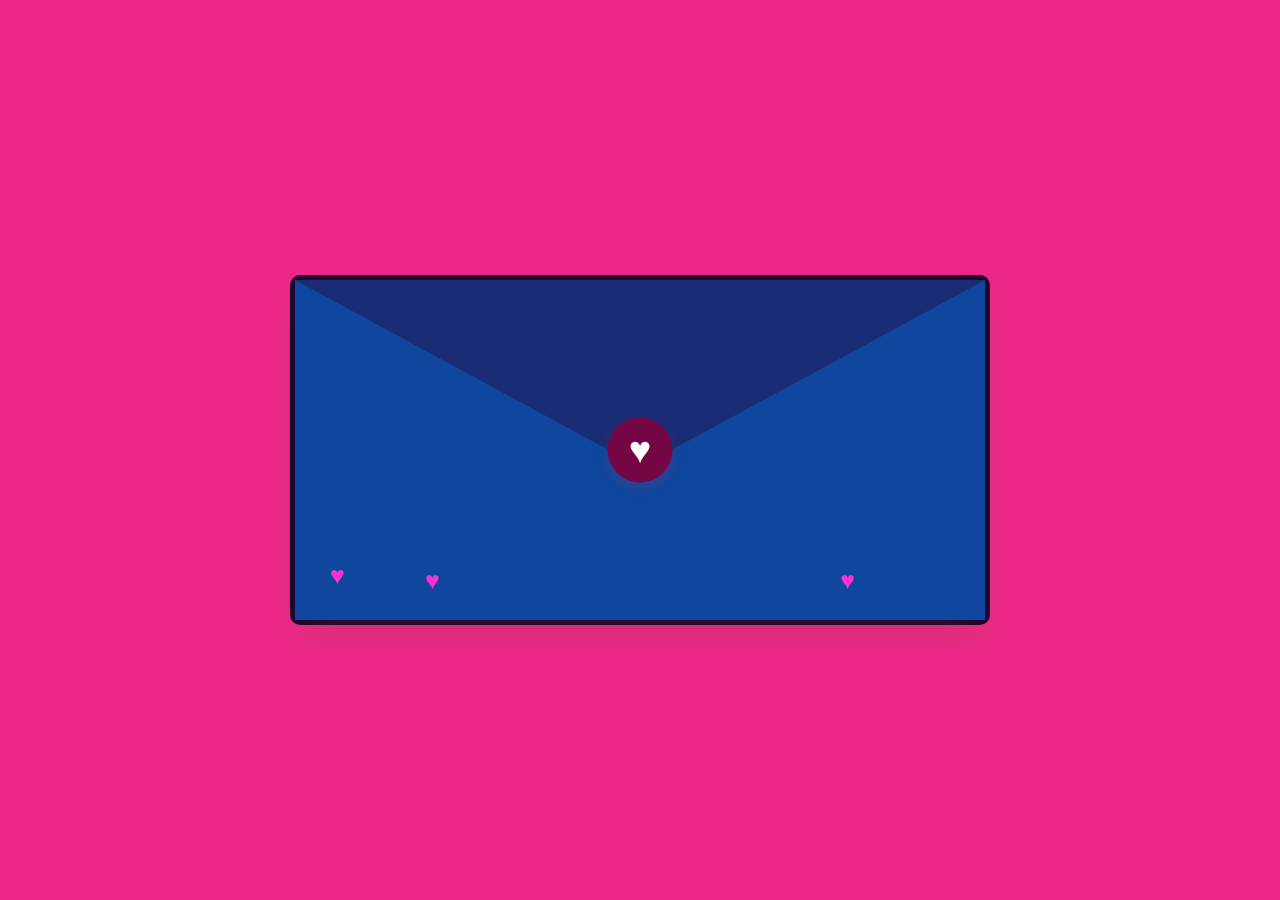
==== index.html @ e89a3a21 "Add files via upload" ====
<!DOCTYPE html>
<html lang="en">
<head>
    <meta charset="UTF-8">
    <meta name="viewport" content="width=device-width, initial-scale=1.0">

    <title>Hello Kitty Envelope 💌</title>

    <!-- Connect CSS -->
    <link rel="stylesheet" href="style.css">
</head>

<body>

    <div class="wrapper">

        <div class="envelope">

            <!-- Hidden checkbox for opening animation -->
            <input type="checkbox" id="open">

            <!-- Letter inside the envelope -->
            <div class="letter">
                <div class="music-player">

    <div class="vinyl">
        <div class="vinyl-center"><img src="vinyl.png" alt="Vinyl Record"></div>
    </div>

    <p class="music-title">A Song For You 🎵</p>

    <audio controls>
        <source src="music.mp3" type="audio/mpeg">
        Your browser does not support audio.
    </audio>

</div>
       <div class="letter-content">

                 <h2>IMPORTANT REMINDER</h2>
                <p><i>Before you read this letter,
              <br> please make sure to turn on <br>
              the music player to make it extra romantic 😜.</i></p>

                </div>
            
           

                <h1>HAPPPY THIRD MONTHSARYYYY BABYYY</h1>

                <p>
                    Hi! I made this little letter especially for you.
                </p>

                <p>
                    I know this is just a simple digital letter,
                    but I wanted to make something cute and meaningful.
                </p>

                <p>
                    Thank you for all the memories, conversations,
                    laughs, and little moments that made my days better.
                </p>

                <p>
                    I hope whenever you see this, it reminds you
                    that someone appreciates you a lot.
                </p>

                <p>
                    Take care always and keep smiling. 🌷
                </p>

                <p>
                    With lots of love,<br>
                    <b>Someone who cares 💕</b>
                </p>

                <p>
                    Hi! I made this little letter especially for you.
                </p>

                <p>
                    I know this is just a simple digital letter,
                    but I wanted to make something cute and meaningful.
                </p>

                <p>
                    Thank you for all the memories, conversations,
                    laughs, and little moments that made my days better.
                </p>

                <p>
                    I hope whenever you see this, it reminds you
                    that someone appreciates you a lot.
                </p>


            </div>

            <!-- Top triangular flap -->
            <div class="flap"></div>
            <div class="bottom-flap"></div>

            <!-- Heart button -->
            <label for="open" class="heart">♥</label>

            <!-- Small decorations -->
             <div class="kitty"><="Hello Kitty" </div>
            <div class="small-heart h1">♥</div>
            <div class="small-heart h2">♥</div>
            <div class="small-heart h3">♥</div>

        </div>

    </div>

</body>
</html>
---- style.css ----
* {
    margin: 0;
    padding: 0;
    box-sizing: border-box;
}

body {
    min-height: 100vh;

    display: flex;
    justify-content: center;
    align-items: center;

    background: #ed2788;

    font-family: Arial, sans-serif;

    overflow: hidden;
}


/* =================================
   ENVELOPE CONTAINER
================================= */

.wrapper {
    position: relative;

    width: min(90vw, 700px);
    height: min(70vh, 500px);

    display: flex;
    justify-content: center;
    align-items: center;
}


.envelope {
    position: relative;

    width: 100%;
    height: 70%;

    background: #0f479f;

    border: 5px solid #20062d;

    border-radius: 10px;

    box-shadow:
        0 15px 30px rgba(180, 70, 100, 0.25);
}


/* =================================
   LEFT AND RIGHT ENVELOPE SIDES
================================= */

.envelope::before,
.envelope::after {
    content: "";

    position: absolute;

    top: 0;

    width: 50%;
    height: 100%;

    background: #0f479f;

    z-index: 4;
}


/* LEFT SIDE */

.envelope::before {
    left: 0;

    clip-path: polygon(
        0 0,
        100% 50%,
        0 100%
    );
}


/* RIGHT SIDE */

.envelope::after {
    right: 0;

    clip-path: polygon(
        100% 0,
        0 50%,
        100% 100%
    );
}


/* =================================
   LETTER
================================= */

.letter {
    position: absolute;

    width: 95%;
    height: 90%;

    left: 2.5%;
    top: 10%;

    background: #fffdfd;

    border: 3px solid #20062d;

    border-radius: 8px;

    padding: 35px 30px;

    text-align: center;

    overflow-y: auto;

    z-index: 2;

    box-shadow:
        0 8px 20px rgba(150, 50, 80, 0.15);

    transition:
        transform 1s ease,
        z-index 0s 0.5s;
}
 

.letter h1 {
    color: #e84f79;

    margin-bottom: 15px;

    font-size: clamp(22px, 4vw, 34px);
}


.letter p {
    color: #555;

    line-height: 1.7;

    font-size: clamp(14px, 2vw, 17px);

    margin-bottom: 12px;
}


/* =================================
   TOP TRIANGLE FLAP
================================= */

.flap {
    position: absolute;

    width: 100%;
    height: 100%;

    left: 0;
    top: 0;

    background: #1a2c75;

    clip-path: polygon(
        0 0,
        50% 55%,
        100% 0
    );

    transform-origin: top center;

    transition:
        transform 1s ease;

    z-index: 6;
}
.bottom-flap {
    position: absolute;

    left: 0;
    bottom: 0;

    width: 100%;
    height: 100%;

    background: #0f479f;

    clip-path: polygon(
        0 100%,
        100% 100%,
        50% 45%
    );

    z-index: 7;

    pointer-events: none;
}



/* =================================
   HIDDEN CHECKBOX
================================= */

#open {
    display: none;
}


/* =================================
   HEART BUTTON
================================= */

.heart {
    position: absolute;

    left: 50%;
    top: 50%;

    transform: translate(-50%, -50%);

    width: 65px;
    height: 65px;

    background: #740645;

    color: white;

    display: flex;
    justify-content: center;
    align-items: center;

    font-size: 38px;

    z-index: 10;

    cursor: pointer;

    border-radius: 50%;

    box-shadow:
        0 5px 12px rgba(150, 50, 80, 0.25);

    transition: 0.3s ease;
}


.heart:hover {
    transform:
        translate(-50%, -50%)
        scale(1.12);
}


/* =================================
   OPEN ANIMATION
================================= */

#open:checked ~ .flap {
    transform: rotateX(180deg);

    z-index: 1;
}


#open:checked ~ .letter {
    transform: translateY(-55%);

    z-index: 8;
}


#open:checked ~ .heart {
    top: 50%;
}


/* =================================
   SMALL HEARTS
================================= */
.kitt {
    position: absolute;

    right: 0;
    bottom: 0;

    width: 150px;
    height: 150px;

    z-index: 5;
}

.small-heart {
    position: absolute;

    color: #fd32ce;

    font-size: 25px;

    z-index: 8;
}


.h1 {
    left: 35px;
    bottom: 30px;
}


.h2 {
    right: 130px;
    bottom: 25px;
}


.h3 {
    left: 130px;
    bottom: 25px;
}


/* =================================
   MOBILE
================================= */

@media (max-width: 600px) {

    .wrapper {
        width: 94vw;
        height: 55vh;
    }


    .envelope {
        height: 65%;
    }


    .letter {
        width: 82%;

        left: 9%;

        padding:
            25px 18px;
    }


    .kitty {
        transform: scale(0.7);

        transform-origin:
            bottom right;

        right: 5px;
    }


    .heart {
        width: 55px;
        height: 55px;

        font-size: 32px;
    }

}
.music-player {
    display: flex;
    flex-direction: column;
    align-items: center;
     border: 3px solid #20062d;
     border-radius: 12px;

     padding: 18px 15px;
    margin: 15px auto 25px;

    background: #ed2788;

    width: 258px;

    box-shadow:
        0 4px 10px rgba(150, 50, 80, 0.15);

}
.lettter-content {
    display: flex;
    align-items: center;
    justify-content: center;
    gap: 10px;
    width: 100%;
    text-align: right;
    width: 100%;
}


/* VINYL RECORD */

.vinyl {
    width: 90px;
    height: 90px;

    background:
        repeating-radial-gradient(
            circle,
            #222 0px,
            #222 2px,
            #111 3px,
            #111 5px
        );

    border-radius: 50%;

    display: flex;
    justify-content: center;
    align-items: center;

    box-shadow:
        0 5px 12px rgba(0, 0, 0, 0.25);
}


/* CENTER OF RECORD */

.vinyl-center {
    width: 32px;
    height: 32px;

    background: #e94d78;

    border-radius: 50%;

    display: flex;
    justify-content: center;
    align-items: center;

    color: white;
    font-size: 17px;

    border: 4px solid #fff;
}


/* SONG TITLE */

.music-title {
    margin: 10px 0 8px !important;

    color: #e94d78 !important;

    font-size: 14px !important;

    font-weight: bold;
}

.music-player audio {
    width: 230px;
    height: 35px;
}


/* MOBILE */

@media (max-width: 600px) {

    .vinyl {
        width: 80px;
        height: 80px;
    }

    .vinyl-center {
        width: 27px;
        height: 27px;
        font-size: 14px;
    }

    .music-player audio {
        width: 200px;
    }
}
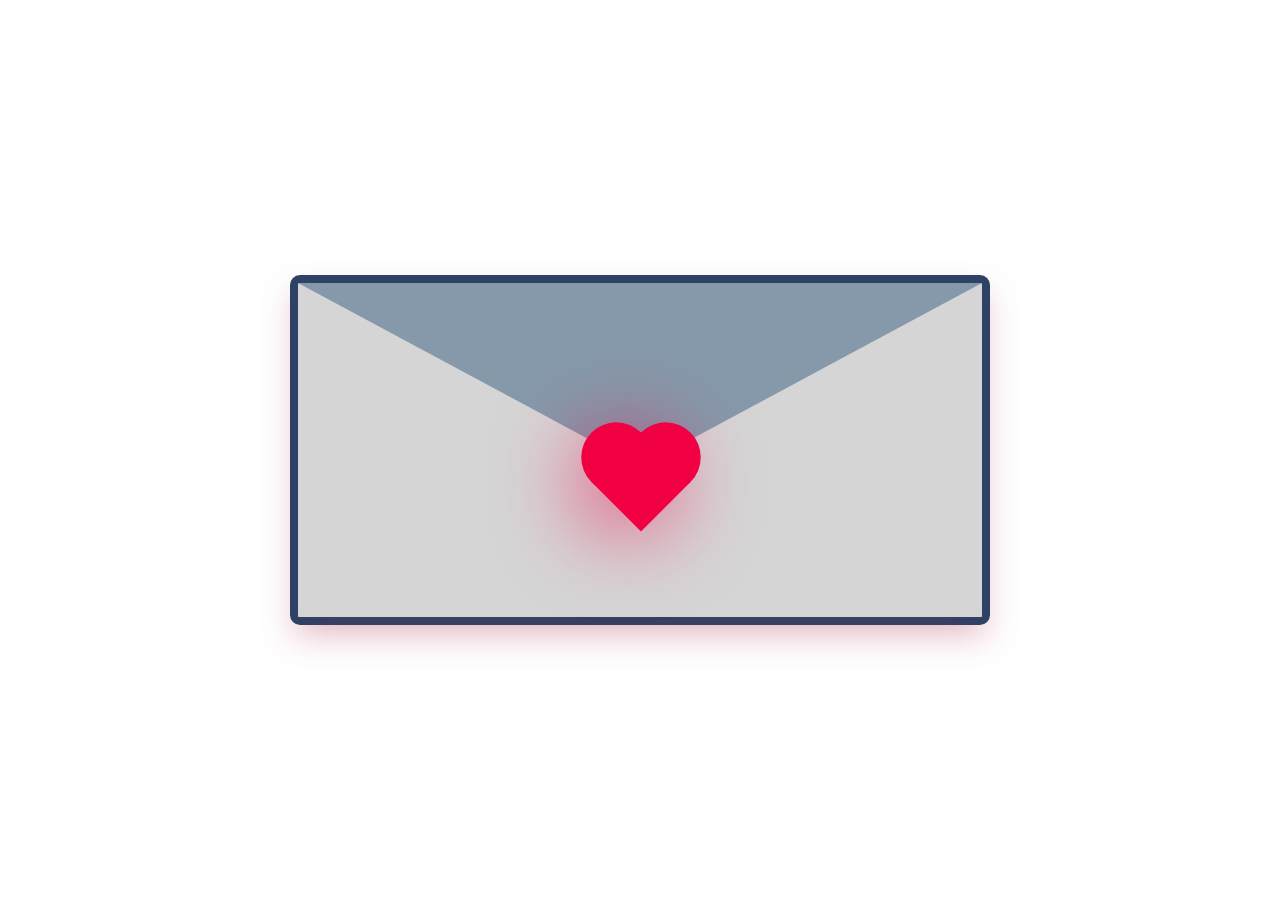
==== commit 8f6ba5f5: "Add files via upload" ====
--- a/index.html
+++ b/index.html
@@ -4,7 +4,7 @@
     <meta charset="UTF-8">
     <meta name="viewport" content="width=device-width, initial-scale=1.0">
 
-    <title>Hello Kitty Envelope 💌</title>
+    <title>secret 💌</title>
 
     <!-- Connect CSS -->
     <link rel="stylesheet" href="style.css">
@@ -24,77 +24,55 @@
                 <div class="music-player">
 
     <div class="vinyl">
-        <div class="vinyl-center"><img src="vinyl.png" alt="Vinyl Record"></div>
+        <div class="vinyl-center">
+        </div>
     </div>
 
-    <p class="music-title">A Song For You 🎵</p>
+    <p class="music-title">I Dedicate this Song to you.</p>
 
     <audio controls>
-        <source src="music.mp3" type="audio/mpeg">
+        <source src="Sure Thing.mp3" type="audio/mpeg">
         Your browser does not support audio.
     </audio>
 
 </div>
-       <div class="letter-content">
+       <div class="reminder">
 
                  <h2>IMPORTANT REMINDER</h2>
                 <p><i>Before you read this letter,
-              <br> please make sure to turn on <br>
-              the music player to make it extra romantic 😜.</i></p>
+              <br>   please make sure to turn on <br>
+                    the music player to make it <br>
+                    extra romantic.</i></p>
 
                 </div>
             
            
+            <div class="message">
+               <h1>HAPPPY THIRD MONTHSARYYYY BABYYY</h1>
 
-                <h1>HAPPPY THIRD MONTHSARYYYY BABYYY</h1>
+<p>
+    Happy 3rd monthsary to us my loveee, another month with and I can't forget how we first met and talk to each other we made this far now, yet we still loves each other even sometimes we argue over small things, we have misunderstandings, and sometimes we have difficulties reaching each other.
+</p>
 
-                <p>
-                    Hi! I made this little letter especially for you.
-                </p>
+<p>
+    I love you so much my lovee and I promise to you that even when distance separate us you are still my love, my girlfriend, my little tomboy. You can count on me in everything, you can trust me, I'll do my best to be better boyfriend to you.
+</p>
 
-                <p>
-                    I know this is just a simple digital letter,
-                    but I wanted to make something cute and meaningful.
-                </p>
+<p>
+    There is no reason to not love you because you show me how to be loved and cared and it feels so genuine and that's the most unforgettable experience in my life, being love by someone, and it's you my babyyy.
+</p>
 
-                <p>
-                    Thank you for all the memories, conversations,
-                    laughs, and little moments that made my days better.
-                </p>
+<p>
+    I waited for years to find a girl to treat me right, and you did it before we even start dating. Ilooooooovvvveeeyouuuu so muchh bebii I hope our relationship get stronger forever i love youu so muchhh and I miss youuu.
+</p>
 
-                <p>
-                    I hope whenever you see this, it reminds you
-                    that someone appreciates you a lot.
-                </p>
+<p>
+    Happy 3rd monthsary babyyy
+</p>
 
-                <p>
-                    Take care always and keep smiling. 🌷
-                </p>
+               
 
-                <p>
-                    With lots of love,<br>
-                    <b>Someone who cares 💕</b>
-                </p>
-
-                <p>
-                    Hi! I made this little letter especially for you.
-                </p>
-
-                <p>
-                    I know this is just a simple digital letter,
-                    but I wanted to make something cute and meaningful.
-                </p>
-
-                <p>
-                    Thank you for all the memories, conversations,
-                    laughs, and little moments that made my days better.
-                </p>
-
-                <p>
-                    I hope whenever you see this, it reminds you
-                    that someone appreciates you a lot.
-                </p>
-
+            </div>
 
             </div>
 
@@ -103,14 +81,10 @@
             <div class="bottom-flap"></div>
 
             <!-- Heart button -->
-            <label for="open" class="heart">♥</label>
+            <label for="open" class="heart"></label>
 
             <!-- Small decorations -->
-             <div class="kitty"><="Hello Kitty" </div>
-            <div class="small-heart h1">♥</div>
-            <div class="small-heart h2">♥</div>
-            <div class="small-heart h3">♥</div>
-
+            
         </div>
 
     </div>
--- a/style.css
+++ b/style.css
@@ -11,7 +11,7 @@
     justify-content: center;
     align-items: center;
 
-    background: #ed2788;
+    background: solid white;
 
     font-family: Arial, sans-serif;
 
@@ -36,14 +36,15 @@
 
 
 .envelope {
+   
     position: relative;
 
     width: 100%;
     height: 70%;
 
-    background: #0f479f;
-
-    border: 5px solid #20062d;
+    background: #8FA3BC;
+
+    border: 8px solid #2E4265;
 
     border-radius: 10px;
 
@@ -67,7 +68,7 @@
     width: 50%;
     height: 100%;
 
-    background: #0f479f;
+    background: #D5D5D6;
 
     z-index: 4;
 }
@@ -104,6 +105,12 @@
 ================================= */
 
 .letter {
+display: grid;
+grid-template-columns: repeat(2, 1fr);
+grid-template-rows: repeat(2, 1fr);
+grid-column-gap: 0px;
+grid-row-gap: 0px;
+
     position: absolute;
 
     width: 95%;
@@ -136,25 +143,63 @@
  
 
 .letter h1 {
-    color: #e84f79;
+    color: #2E4265;
+
+    padding: 10px;
 
     margin-bottom: 15px;
 
     font-size: clamp(22px, 4vw, 34px);
+
+    font-family: "Edwardian Script ITC", "Edwardian Script", "Apple Chancery", "Bickham Script Pro", cursive;
 }
 
 
 .letter p {
     color: #555;
 
+    padding: 15px;
+
     line-height: 1.7;
 
-    font-size: clamp(14px, 2vw, 17px);
+    font-size: 1.9rem;
 
     margin-bottom: 12px;
-}
-
-
+
+    word-spacing: 10%;
+
+    font-family: 'Love Light', 'Great Vibes', 'Brush Script MT', cursive;
+
+}
+
+.reminder { grid-area: 1 / 2 / 2 / 3; }
+
+.reminder h2 {
+    color: #2E4265;
+
+    text-align: center;
+
+    margin-bottom: 15px;
+
+    font-size: clamp(22px, 4vw, 34px);
+
+    font-family: "Edwardian Script ITC", "Edwardian Script", "Apple Chancery", "Bickham Script Pro", cursive;
+
+}
+
+.reminder p {
+    color: #555;
+
+    text-align: center;
+
+    line-height: 1.7;
+
+    font-size: 1.5rem;
+
+    margin-bottom: 12px;
+}
+
+.message { grid-area: 2 / 1 / 3 / 3;} 
 /* =================================
    TOP TRIANGLE FLAP
 ================================= */
@@ -168,7 +213,7 @@
     left: 0;
     top: 0;
 
-    background: #1a2c75;
+    background: #8599AB;
 
     clip-path: polygon(
         0 0,
@@ -192,7 +237,7 @@
     width: 100%;
     height: 100%;
 
-    background: #0f479f;
+    background: #D5D5D6;
 
     clip-path: polygon(
         0 100%,
@@ -221,37 +266,55 @@
 ================================= */
 
 .heart {
-    position: absolute;
-
-    left: 50%;
-    top: 50%;
-
-    transform: translate(-50%, -50%);
-
-    width: 65px;
-    height: 65px;
-
-    background: #740645;
-
-    color: white;
-
-    display: flex;
-    justify-content: center;
-    align-items: center;
-
-    font-size: 38px;
-
-    z-index: 10;
-
-    cursor: pointer;
-
-    border-radius: 50%;
-
-    box-shadow:
-        0 5px 12px rgba(150, 50, 80, 0.25);
-
-    transition: 0.3s ease;
-}
+  height: 70px;
+  width: 70px;
+  background: #f20044;
+  transform: rotate(-45deg);
+  box-shadow: -10px -10px 90px #f20044;
+  animation: anim 0.6s linear infinite;
+  position: absolute;
+  display: flex;
+  justify-content: center;
+  align-items: center;
+  z-index: 10;
+  left: 45%;
+  top: 49%
+}
+
+@keyframes anim {
+  0% {
+    transform: rotate(-45deg) scale(1.07);
+    filter: blur(0px);
+  }
+  80% {
+    transform: rotate(-45deg) scale(1);
+    filter: blur(1px);
+  }
+  100% {
+    transform: rotate(-45deg) scale(0.8);
+    filter: blur(2px);
+  }
+}
+
+.heart:before {
+  content: "";
+  position: absolute;
+  height: 70px;
+  width: 70px;
+  background: #f20044;
+  top: -50%;
+  border-radius: 50px;
+}
+.heart:after {
+  content: "";
+  position: absolute;
+  height: 70px;
+  width: 70px;
+  background: #f20044;
+  right: -50%;
+  border-radius: 50px;
+}
+
 
 
 .heart:hover {
@@ -285,47 +348,10 @@
 
 
 /* =================================
-   SMALL HEARTS
-================================= */
-.kitt {
-    position: absolute;
-
-    right: 0;
-    bottom: 0;
-
-    width: 150px;
-    height: 150px;
-
-    z-index: 5;
-}
-
-.small-heart {
-    position: absolute;
-
-    color: #fd32ce;
-
-    font-size: 25px;
-
-    z-index: 8;
-}
-
-
-.h1 {
-    left: 35px;
-    bottom: 30px;
-}
-
-
-.h2 {
-    right: 130px;
-    bottom: 25px;
-}
-
-
-.h3 {
-    left: 130px;
-    bottom: 25px;
-}
+   kitty decorations
+================================= */
+
+
 
 
 /* =================================
@@ -355,15 +381,6 @@
     }
 
 
-    .kitty {
-        transform: scale(0.7);
-
-        transform-origin:
-            bottom right;
-
-        right: 5px;
-    }
-
 
     .heart {
         width: 55px;
@@ -374,6 +391,7 @@
 
 }
 .music-player {
+    grid-area: 1 / 1 / 2 / 2; 
     display: flex;
     flex-direction: column;
     align-items: center;
@@ -383,7 +401,7 @@
      padding: 18px 15px;
     margin: 15px auto 25px;
 
-    background: #ed2788;
+    background: #2E4265;
 
     width: 258px;
 
@@ -427,6 +445,14 @@
         0 5px 12px rgba(0, 0, 0, 0.25);
 }
 
+.vinyl-cover{
+    width: 1px;
+    height: 1px;
+     display: flex;
+    justify-content: center;
+    align-items: center;
+}
+
 
 /* CENTER OF RECORD */
 
@@ -434,18 +460,18 @@
     width: 32px;
     height: 32px;
 
-    background: #e94d78;
-
-    border-radius: 50%;
+    background: #8FA3BC;
+
+    border-radius: 10%;
 
     display: flex;
     justify-content: center;
     align-items: center;
 
-    color: white;
+    color: black;
     font-size: 17px;
 
-    border: 4px solid #fff;
+    border: 2px solid #fff;
 }
 
 
@@ -454,7 +480,7 @@
 .music-title {
     margin: 10px 0 8px !important;
 
-    color: #e94d78 !important;
+    color: #8FA3BC !important;
 
     font-size: 14px !important;
 
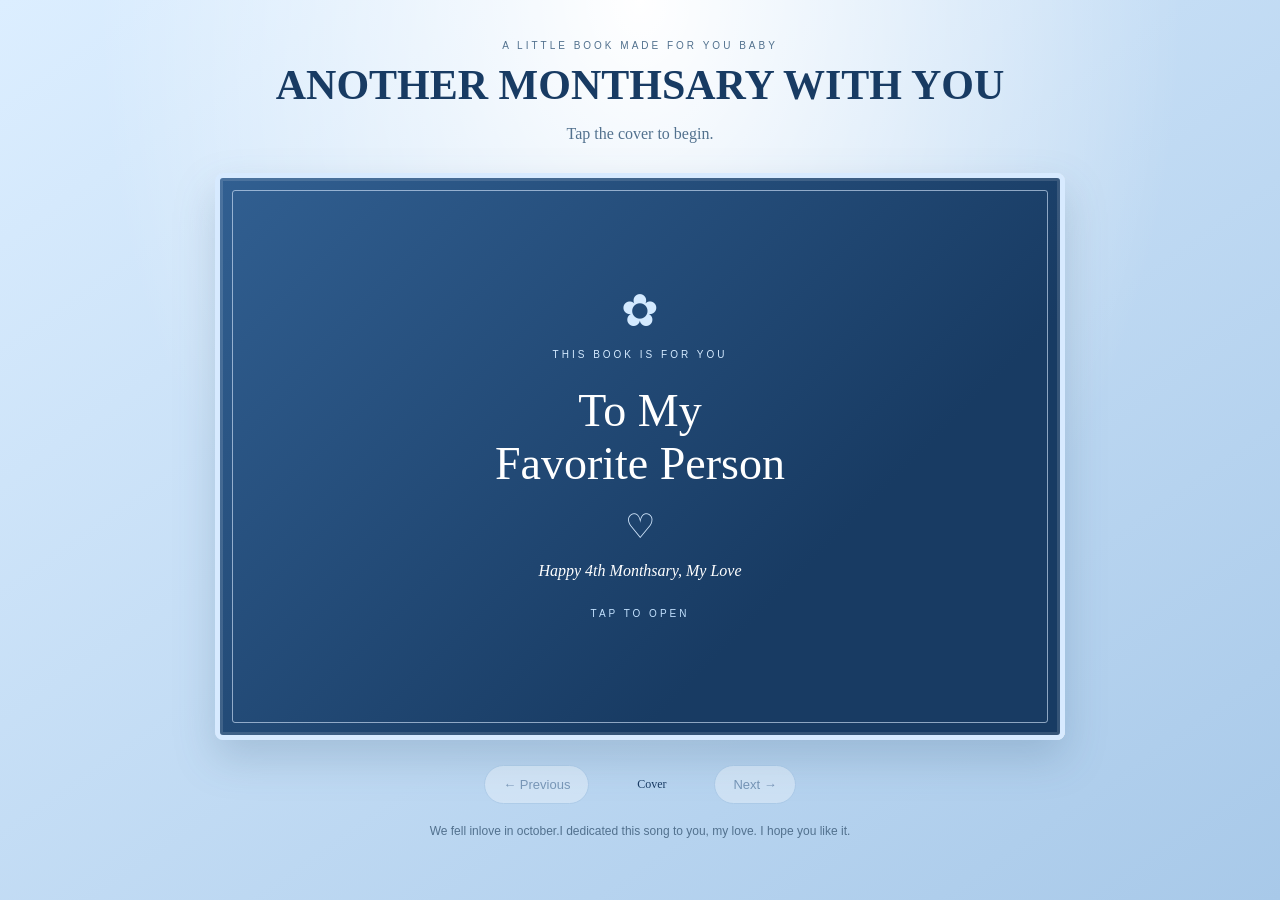
==== commit 7c8a60a3: "Add files via upload" ====
--- a/index.html
+++ b/index.html
@@ -3,91 +3,151 @@
 <head>
     <meta charset="UTF-8">
     <meta name="viewport" content="width=device-width, initial-scale=1.0">
-
-    <title>secret 💌</title>
-
-    <!-- Connect CSS -->
-    <link rel="stylesheet" href="style.css">
+    <title>Our Little Story 💙</title>
+    <link rel="stylesheet" href="styleM4.css">
 </head>
-
 <body>
 
-    <div class="wrapper">
+    <header class="heading">
+        <p class="small-title">A LITTLE BOOK MADE FOR YOU BABY</p>
+        <h1>ANOTHER MONTHSARY WITH YOU</h1>
+        <p id="instruction">Tap the cover to begin.</p>
+    </header>
 
-        <div class="envelope">
+    <main>
+        <div class="book-scene">
+            <div class="book" id="book">
 
-            <!-- Hidden checkbox for opening animation -->
-            <input type="checkbox" id="open">
+                <!-- The pages behind the cover -->
+                <div class="paper left-paper">
+                    <span class="page-number">♡</span>
+                </div>
 
-            <!-- Letter inside the envelope -->
-            <div class="letter">
-                <div class="music-player">
+                <div class="paper right-paper">
+                    <span class="page-number">♡</span>
+                </div>
 
-    <div class="vinyl">
-        <div class="vinyl-center">
-        </div>
-    </div>
+                <!-- SHEET 1 -->
+                <div class="sheet" id="sheet1">
+                    <article class="face front">
+                        <span class="eyebrow">Dearr Rhian Dennizze</span>
+                    
+                        <p>I didn't expect that I would have you in my life,
+                            and now, we're still together. I loved you since 
+                            the time we started talking to each other every single night.
+                            Ambilis ng panahon, bee, no? Nakaraan, nag-uusap lang tayo,
+                            and now, pang-4 months na natin as girlfriend and boyfriend.
+                            
+                        </p>
+                        <div class="heart">♡</div>
+                        <span class="page-number">01</span>
+                    </article>
 
-    <p class="music-title">I Dedicate this Song to you.</p>
+                    <article class="face back">
+                        <span class="eyebrow"></span>
+                        
+                        <p>Thank you for your genuine love, care, support, and motivation.
+                             I'm so thankful to have you in my life, and I hope our relationship
+                              gets stronger day by day.
+                              You make my days more special just by being part of them. 
+                              I'm super dupper happy that I get to share these moments with you,
+                               and I hope we continue making more beautiful memories together.
+                           
+                        </p>
+                        <span class="page-number">02</span>
+                    </article>
+                </div>
 
-    <audio controls>
-        <source src="Sure Thing.mp3" type="audio/mpeg">
-        Your browser does not support audio.
-    </audio>
+                <!-- SHEET 2 -->
+                <div class="sheet" id="sheet2">
+                    <article class="face front">
+                        <span class="eyebrow"></span>
+                       
+                        <p>
+                           Wala man akong maibigay sa'yo na regalo or
+                            hindi kita makasama mag-celebrate ng monthsary natin,
+                            promise ko sa'yo na babawi ako pag-uwi ko.
+                             Makakaasa ka sa'kin na kahit magkalayo tayo,
+                              hinding-hindi ako magloloko at hinding-hindi kita iiwan.
+                        </p>
+                        <div class="heart">♡</div>
+                        <span class="page-number">03</span>
+                    </article>
 
-</div>
-       <div class="reminder">
+                    <article class="face back">
+                        <span class="eyebrow"></span>
+                       
+                        <p>
+                            Kahit anong problema man ang pagdaanan natin,
+                             sana palagi nating piliin ang isa't isa.
+                              I want us to keep understanding each other,
+                               especially during the hard times.
+                                Distance may keep us apart physically,
+                                 but it will never change how much I love you.
+                        </p>
+                        <span class="page-number">04</span>
+                    </article>
+                </div>
 
-                 <h2>IMPORTANT REMINDER</h2>
-                <p><i>Before you read this letter,
-              <br>   please make sure to turn on <br>
-                    the music player to make it <br>
-                    extra romantic.</i></p>
+                <!-- SHEET 3 -->
+                <div class="sheet" id="sheet3">
+                    <article class="face front">
+                        <span class="eyebrow"></span>
+                       
+                        <p>
+                           Hindi kita pababayaan Rhian ko,
+                            at lalong hindi kita iiwan sa mga oras na gusto mong mapag-isa.
+                             I'll respect your space, but nandito lang ako palagi sayo, hinding hindi ako mawawala sayo.
+                              You don't have to face everything alone baby ko.
+                               I hope you always remember that you have someone who genuinely loves and cares for you.
 
+                        </p>
+                        <div class="heart">♡</div>
+                        <span class="page-number">05</span>
+                    </article>
+
+                    <article class="face back">
+                        <span class="eyebrow">I HOPE YOU ENJOYED AND LOVE THIS BOOK</span>
+                      
+                        <p>
+                            Mahal na mahal kita, Rhian Dennizze ko. Iloooooovvvveeeyouuuu, gandaaa!
+                        </p>
+                        <h3 class="love">I love yoooouuu bebiii ♡</h3>
+
+                        <span class="page-number">06</span>
+                    </article>
                 </div>
-            
-           
-            <div class="message">
-               <h1>HAPPPY THIRD MONTHSARYYYY BABYYY</h1>
 
-<p>
-    Happy 3rd monthsary to us my loveee, another month with and I can't forget how we first met and talk to each other we made this far now, yet we still loves each other even sometimes we argue over small things, we have misunderstandings, and sometimes we have difficulties reaching each other.
-</p>
-
-<p>
-    I love you so much my lovee and I promise to you that even when distance separate us you are still my love, my girlfriend, my little tomboy. You can count on me in everything, you can trust me, I'll do my best to be better boyfriend to you.
-</p>
-
-<p>
-    There is no reason to not love you because you show me how to be loved and cared and it feels so genuine and that's the most unforgettable experience in my life, being love by someone, and it's you my babyyy.
-</p>
-
-<p>
-    I waited for years to find a girl to treat me right, and you did it before we even start dating. Ilooooooovvvveeeyouuuu so muchh bebii I hope our relationship get stronger forever i love youu so muchhh and I miss youuu.
-</p>
-
-<p>
-    Happy 3rd monthsary babyyy
-</p>
-
-               
+                <!-- FRONT COVER -->
+                <div class="cover" id="cover">
+                    <div class="cover-content">
+                        <span class="cover-flower">✿</span>
+                        <p class="cover-label">THIS BOOK IS FOR YOU</p>
+                        <h2>To My<br>Favorite Person</h2>
+                        <div class="cover-heart">♡</div>
+                        <p class="cover-bottom">Happy 4th Monthsary, My Love</p>
+                        <p class="tap-hint">TAP TO OPEN</p>
+                    </div>
+                </div>
 
             </div>
-
-            </div>
-
-            <!-- Top triangular flap -->
-            <div class="flap"></div>
-            <div class="bottom-flap"></div>
-
-            <!-- Heart button -->
-            <label for="open" class="heart"></label>
-
-            <!-- Small decorations -->
-            
         </div>
 
-    </div>
+        <div class="controls">
+            <button id="previous" disabled>← Previous</button>
+            <span id="pageStatus">Cover</span>
+            <button id="next" disabled>Next →</button>
+        </div>
 
+        <p class="music-status" id="musicStatus">
+            We fell inlove in october.I dedicated this song to you, my love. I hope you like it. 
+        </p>
+
+        <audio id="music" loop preload="auto">
+            <source src="M4-song.mp3" type="audio/mpeg">
+        </audio>
+    </main>
+
+    <script src="scriptM4.js"></script>
 </body>
-</html>
+</html>
--- a/styleM4.css
+++ b/styleM4.css
@@ -0,0 +1,359 @@
+* {
+    box-sizing: border-box;
+}
+
+:root {
+    --navy: #183b63;
+    --blue: #4d82b8;
+    --light-blue: #dceeff;
+    --paper: #fffdf7;
+    --ink: #344b65;
+}
+
+body {
+    margin: 0;
+    min-height: 100vh;
+    padding: 30px 14px;
+    font-family: Georgia, "Times New Roman", serif;
+    color: var(--ink);
+    background:
+        radial-gradient(ellipse at top, #ffffff, transparent 60%),
+        linear-gradient(145deg, #dceeff, #a8c9e9);
+}
+
+.heading {
+    text-align: center;
+    margin-bottom: 30px;
+}
+
+.small-title,
+.eyebrow,
+.cover-label {
+    font-family: Arial, sans-serif;
+    letter-spacing: 3px;
+    font-size: 10px;
+}
+
+.heading h1 {
+    margin: 8px 0;
+    color: var(--navy);
+    font-size: clamp(27px, 5vw, 42px);
+}
+
+.heading p {
+    color: #52718e;
+}
+
+.book-scene {
+    width: 100%;
+    max-width: 850px;
+    margin: 0 auto;
+    perspective: 1800px;
+}
+
+.book {
+    width: 100%;
+    aspect-ratio: 1.5 / 1;
+    position: relative;
+    display: flex;
+    transform-style: preserve-3d;
+    filter: drop-shadow(0 18px 20px #244a6b30);
+}
+
+/* The two sides of the open book */
+
+.paper {
+    position: absolute;
+    top: 0;
+    width: 50%;
+    height: 100%;
+    background:
+        repeating-linear-gradient(
+            0deg,
+            transparent,
+            transparent 29px,
+            #dce5ec55 30px
+        ),
+        var(--paper);
+    border: 1px solid #d5dfeb;
+}
+
+.left-paper {
+    left: 0;
+    border-radius: 8px 0 0 8px;
+    box-shadow: inset -10px 0 15px -15px #253f5a;
+}
+
+.right-paper {
+    right: 0;
+    border-radius: 0 8px 8px 0;
+    box-shadow: inset 10px 0 15px -15px #253f5a;
+}
+
+.page-number {
+    position: absolute;
+    bottom: 15px;
+    left: 0;
+    right: 0;
+    text-align: center;
+    font-size: 12px;
+    color: #8299ae;
+}
+
+/* Each sheet is one real turning piece of paper */
+
+.sheet {
+    position: absolute;
+    left: 50%;
+    top: 0;
+    width: 50%;
+    height: 100%;
+    transform-origin: left center;
+    transform-style: preserve-3d;
+    transition: transform 650ms cubic-bezier(0.22, 0.61, 0.36, 1);
+    border-radius: 0 8px 8px 0;
+}
+
+.face {
+    position: absolute;
+    inset: 0;
+    padding: clamp(16px, 4vw, 38px);
+    overflow: hidden;
+    background:
+        repeating-linear-gradient(
+            0deg,
+            transparent,
+            transparent 29px,
+            #dce5ec45 30px
+        ),
+        var(--paper);
+    border: 1px solid #d7e0e8;
+    backface-visibility: hidden;
+    -webkit-backface-visibility: hidden;
+    box-shadow: inset 0 0 18px #304f6c08;
+}
+
+.front {
+    border-radius: 0 8px 8px 0;
+}
+
+.back {
+    transform: rotateY(180deg);
+    border-radius: 8px 0 0 8px;
+}
+
+/* Flipped sheets move from right to left */
+
+.sheet.flipped {
+    transform: rotateY(-180deg);
+}
+
+.face h2 {
+    font-size: clamp(18px, 3.3vw, 30px);
+    color: var(--navy);
+    margin: 18px 0;
+}
+
+.face p {
+    font-size: clamp(11px, 1.8vw, 16px);
+    line-height: 1.9;
+}
+
+.eyebrow {
+    color: #6993bb;
+    letter-spacing: 2px;
+}
+
+.heart {
+    margin-top: 15px;
+    text-align: center;
+    font-size: 35px;
+    color: #6699cc;
+}
+
+.love {
+    color: #467eaf;
+    text-align: center;
+    margin-top: 22px;
+    font-style: italic;
+}
+
+/* Cover */
+
+.cover {
+    position: absolute;
+    inset: 0;
+    z-index: 10;
+    transform-origin: left center;
+    transform-style: preserve-3d;
+    transition:
+        transform 1100ms cubic-bezier(.65, 0, .35, 1),
+        visibility 0s linear 1100ms;
+    cursor: pointer;
+    background: linear-gradient(135deg, #315f91, #183b63 70%);
+    color: white;
+    border: 5px solid #d7eaff;
+    border-radius: 8px;
+    backface-visibility: hidden;
+    box-shadow: inset 0 0 0 3px #ffffff20;
+}
+
+.cover::before {
+    content: "";
+    position: absolute;
+    inset: 12px;
+    border: 1px solid #d9eaff9c;
+    border-radius: 3px;
+    pointer-events: none;
+}
+
+.cover-content {
+    position: absolute;
+    inset: 0;
+    display: flex;
+    flex-direction: column;
+    align-items: center;
+    justify-content: center;
+    text-align: center;
+    padding: 18px;
+    backface-visibility: hidden;
+}
+
+.cover-flower {
+    color: #d4eaff;
+    font-size: clamp(25px, 5vw, 45px);
+}
+
+.cover-label {
+    color: #d4eaff;
+    margin-top: 12px;
+}
+
+.cover h2 {
+    font-size: clamp(24px, 5vw, 46px);
+    line-height: 1.15;
+    margin: 15px 0;
+    font-weight: normal;
+}
+
+.cover-heart {
+    font-size: 34px;
+    color: #d6eaff;
+}
+
+.cover-bottom {
+    font-style: italic;
+    font-size: clamp(11px, 2vw, 16px);
+}
+
+.tap-hint {
+    font: 10px Arial, sans-serif;
+    letter-spacing: 3px;
+    margin-top: 12px;
+    color: #c4e2ff;
+    animation: breathe 1.7s infinite;
+}
+
+.cover.open {
+    transform: rotateY(-180deg);
+    pointer-events: none;
+    visibility: hidden;
+}
+
+@keyframes breathe {
+    50% {
+        opacity: .45;
+    }
+}
+
+/* Controls */
+
+.controls {
+    max-width: 850px;
+    margin: 25px auto 0;
+    display: flex;
+    align-items: center;
+    justify-content: center;
+    gap: 20px;
+    position: relative;
+    z-index: 100;
+}
+
+.controls button {
+    border: 1px solid #9dbddd;
+    border-radius: 25px;
+    padding: 11px 18px;
+    background: #ffffffcc;
+    color: var(--navy);
+    font-size: 13px;
+    cursor: pointer;
+    transition: .2s;
+    pointer-events: auto;
+}
+
+.controls button:hover:not(:disabled) {
+    background: var(--navy);
+    color: white;
+    transform: translateY(-2px);
+}
+
+.controls button:disabled {
+    opacity: .4;
+    cursor: not-allowed;
+}
+
+#pageStatus {
+    min-width: 85px;
+    text-align: center;
+    font-size: 12px;
+    color: var(--navy);
+}
+
+.music-status {
+    text-align: center;
+    font: 12px Arial, sans-serif;
+    color: #52718e;
+    margin-top: 20px;
+}
+
+/* Phone screens */
+
+@media (max-width: 500px) {
+    body {
+        padding: 25px 10px;
+    }
+
+    .heading {
+        margin-bottom: 35px;
+    }
+
+    .book {
+        aspect-ratio: 1 / 1.15;
+    }
+
+    .face {
+        padding: 13px 11px;
+    }
+
+    .face h2 {
+        margin: 12px 0;
+    }
+
+    .face p {
+        line-height: 1.65;
+    }
+
+    .eyebrow {
+        font-size: 8px;
+        letter-spacing: 1px;
+    }
+
+    .controls {
+        gap: 9px;
+    }
+
+    .controls button {
+        padding: 10px 12px;
+        font-size: 12px;
+    }
+}
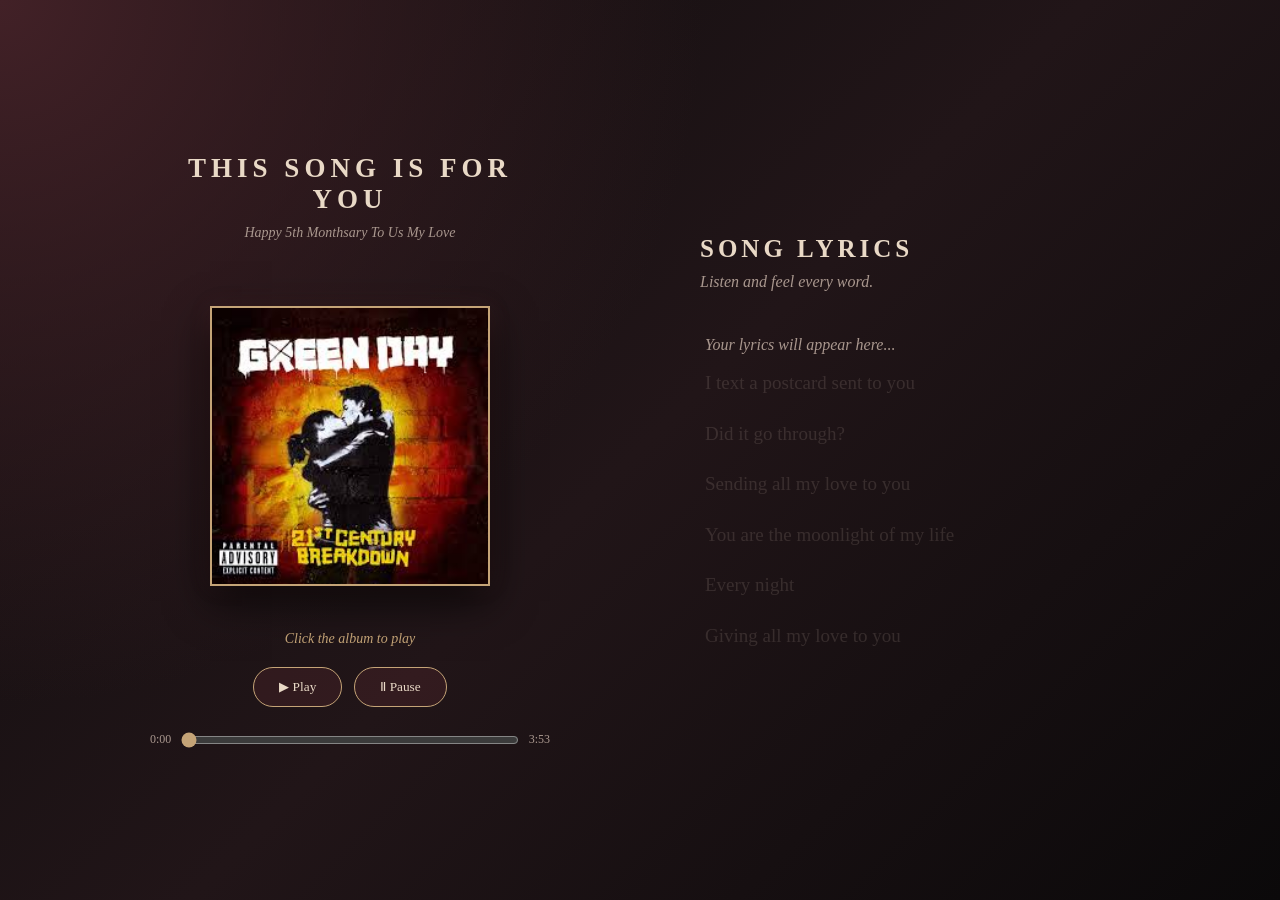
==== commit 0d6f7140: "Add files via upload" ====
--- a/index.html
+++ b/index.html
@@ -3,151 +3,76 @@
 <head>
     <meta charset="UTF-8">
     <meta name="viewport" content="width=device-width, initial-scale=1.0">
-    <title>Our Little Story 💙</title>
-    <link rel="stylesheet" href="styleM4.css">
+    <title>Music Album Player</title>
+    <link rel="stylesheet" href="styleM5.css">
 </head>
 <body>
 
-    <header class="heading">
-        <p class="small-title">A LITTLE BOOK MADE FOR YOU BABY</p>
-        <h1>ANOTHER MONTHSARY WITH YOU</h1>
-        <p id="instruction">Tap the cover to begin.</p>
-    </header>
+    <div class="container">
 
-    <main>
-        <div class="book-scene">
-            <div class="book" id="book">
+        <!-- Album Section -->
+        <div class="album-section">
 
-                <!-- The pages behind the cover -->
-                <div class="paper left-paper">
-                    <span class="page-number">♡</span>
+            <h2 class="album-title">THIS SONG IS FOR YOU</h2>
+            <p class="subtitle">Happy 5th Monthsary To Us My Love</p>
+
+            <div class="album-player" id="albumPlayer">
+
+                <!-- Vinyl Disc -->
+                <div class="disc" id="disc">
+                    <div class="disc-center">
+                        <img src="images-8.jpeg" alt="Disc Label">
+                    </div>
                 </div>
 
-                <div class="paper right-paper">
-                    <span class="page-number">♡</span>
-                </div>
-
-                <!-- SHEET 1 -->
-                <div class="sheet" id="sheet1">
-                    <article class="face front">
-                        <span class="eyebrow">Dearr Rhian Dennizze</span>
-                    
-                        <p>I didn't expect that I would have you in my life,
-                            and now, we're still together. I loved you since 
-                            the time we started talking to each other every single night.
-                            Ambilis ng panahon, bee, no? Nakaraan, nag-uusap lang tayo,
-                            and now, pang-4 months na natin as girlfriend and boyfriend.
-                            
-                        </p>
-                        <div class="heart">♡</div>
-                        <span class="page-number">01</span>
-                    </article>
-
-                    <article class="face back">
-                        <span class="eyebrow"></span>
-                        
-                        <p>Thank you for your genuine love, care, support, and motivation.
-                             I'm so thankful to have you in my life, and I hope our relationship
-                              gets stronger day by day.
-                              You make my days more special just by being part of them. 
-                              I'm super dupper happy that I get to share these moments with you,
-                               and I hope we continue making more beautiful memories together.
-                           
-                        </p>
-                        <span class="page-number">02</span>
-                    </article>
-                </div>
-
-                <!-- SHEET 2 -->
-                <div class="sheet" id="sheet2">
-                    <article class="face front">
-                        <span class="eyebrow"></span>
-                       
-                        <p>
-                           Wala man akong maibigay sa'yo na regalo or
-                            hindi kita makasama mag-celebrate ng monthsary natin,
-                            promise ko sa'yo na babawi ako pag-uwi ko.
-                             Makakaasa ka sa'kin na kahit magkalayo tayo,
-                              hinding-hindi ako magloloko at hinding-hindi kita iiwan.
-                        </p>
-                        <div class="heart">♡</div>
-                        <span class="page-number">03</span>
-                    </article>
-
-                    <article class="face back">
-                        <span class="eyebrow"></span>
-                       
-                        <p>
-                            Kahit anong problema man ang pagdaanan natin,
-                             sana palagi nating piliin ang isa't isa.
-                              I want us to keep understanding each other,
-                               especially during the hard times.
-                                Distance may keep us apart physically,
-                                 but it will never change how much I love you.
-                        </p>
-                        <span class="page-number">04</span>
-                    </article>
-                </div>
-
-                <!-- SHEET 3 -->
-                <div class="sheet" id="sheet3">
-                    <article class="face front">
-                        <span class="eyebrow"></span>
-                       
-                        <p>
-                           Hindi kita pababayaan Rhian ko,
-                            at lalong hindi kita iiwan sa mga oras na gusto mong mapag-isa.
-                             I'll respect your space, but nandito lang ako palagi sayo, hinding hindi ako mawawala sayo.
-                              You don't have to face everything alone baby ko.
-                               I hope you always remember that you have someone who genuinely loves and cares for you.
-
-                        </p>
-                        <div class="heart">♡</div>
-                        <span class="page-number">05</span>
-                    </article>
-
-                    <article class="face back">
-                        <span class="eyebrow">I HOPE YOU ENJOYED AND LOVE THIS BOOK</span>
-                      
-                        <p>
-                            Mahal na mahal kita, Rhian Dennizze ko. Iloooooovvvveeeyouuuu, gandaaa!
-                        </p>
-                        <h3 class="love">I love yoooouuu bebiii ♡</h3>
-
-                        <span class="page-number">06</span>
-                    </article>
-                </div>
-
-                <!-- FRONT COVER -->
-                <div class="cover" id="cover">
-                    <div class="cover-content">
-                        <span class="cover-flower">✿</span>
-                        <p class="cover-label">THIS BOOK IS FOR YOU</p>
-                        <h2>To My<br>Favorite Person</h2>
-                        <div class="cover-heart">♡</div>
-                        <p class="cover-bottom">Happy 4th Monthsary, My Love</p>
-                        <p class="tap-hint">TAP TO OPEN</p>
+                <!-- Album Cover -->
+                <div class="album-cover" id="albumCover">
+                    <img src="images-8.jpeg" alt="Album Cover">
+                    <div class="cover-text">
                     </div>
                 </div>
 
             </div>
+
+            <p class="instruction" id="instruction">
+                Click the album to play
+            </p>
+
+            <div class="controls">
+                <button id="playButton">▶ Play</button>
+                <button id="pauseButton">Ⅱ Pause</button>
+            </div>
+
+            <div class="progress-container">
+                <span id="currentTime">0:00</span>
+                <input type="range" id="progress" value="0" min="0" max="100">
+                <span id="duration">0:00</span>
+            </div>
+
         </div>
 
-        <div class="controls">
-            <button id="previous" disabled>← Previous</button>
-            <span id="pageStatus">Cover</span>
-            <button id="next" disabled>Next →</button>
+        <!-- Lyrics Section -->
+        <div class="lyrics-section">
+
+            <h2>SONG LYRICS</h2>
+            <p class="lyrics-subtitle">Listen and feel every word.</p>
+
+            <div class="lyrics-container" id="lyricsContainer">
+
+                <div class="lyrics-placeholder" id="placeholder">
+                    Your lyrics will appear here...
+                </div>
+
+            </div>
+
         </div>
 
-        <p class="music-status" id="musicStatus">
-            We fell inlove in october.I dedicated this song to you, my love. I hope you like it. 
-        </p>
+    </div>
 
-        <audio id="music" loop preload="auto">
-            <source src="M4-song.mp3" type="audio/mpeg">
-        </audio>
-    </main>
+    <!-- Audio -->
+    <audio id="audio" src="Green_Day_last_night_of_the_earth_21_century_breakdown_mp3_pm.mp3"></audio>
 
-    <script src="scriptM4.js"></script>
+    <script src="scriptM5.js"></script>
+
 </body>
 </html>
--- a/styleM5.css
+++ b/styleM5.css
@@ -0,0 +1,376 @@
+* {
+    margin: 0;
+    padding: 0;
+    box-sizing: border-box;
+}
+
+:root {
+    --background: #100d0e;
+    --secondary: #1c1517;
+    --burgundy: #54252d;
+    --red: #a64b50;
+    --gold: #c5a477;
+    --cream: #e9d9c6;
+    --muted: #a9978e;
+    --white: #f5e9df;
+}
+
+body {
+    min-height: 100vh;
+    background:
+        radial-gradient(circle at top left, #422127 0%, transparent 45%),
+        linear-gradient(135deg, #100d0e, #211518, #0b090a);
+
+    color: var(--white);
+    font-family: Georgia, 'Times New Roman', serif;
+
+    display: flex;
+    justify-content: center;
+    align-items: center;
+
+    overflow-x: hidden;
+}
+
+.container {
+    width: 90%;
+    max-width: 1100px;
+
+    display: flex;
+    align-items: center;
+    justify-content: space-around;
+    gap: 70px;
+
+    padding: 40px 20px;
+}
+
+/* ALBUM SECTION */
+
+.album-section {
+    text-align: center;
+    width: 400px;
+}
+
+.album-title {
+    font-size: 27px;
+    letter-spacing: 5px;
+    color: var(--cream);
+    margin-bottom: 10px;
+}
+
+.subtitle {
+    color: var(--muted);
+    font-size: 14px;
+    font-style: italic;
+    margin-bottom: 55px;
+}
+
+/* ALBUM PLAYER */
+
+.album-player {
+    position: relative;
+    width: 300px;
+    height: 300px;
+    margin: auto;
+}
+
+/* VINYL DISC */
+
+.disc {
+    position: absolute;
+    width: 280px;
+    height: 280px;
+
+    background:
+        repeating-radial-gradient(
+            circle,
+            #171213 0px,
+            #302124 2px,
+            #100d0e 4px,
+            #292022 5px
+        );
+
+    border: 2px solid #4a3032;
+    border-radius: 50%;
+
+    top: 10px;
+    left: 10px;
+
+    display: flex;
+    justify-content: center;
+    align-items: center;
+
+    transition: transform 1s ease;
+    z-index: 1;
+}
+
+.disc::after {
+    content: "";
+    position: absolute;
+    width: 12px;
+    height: 12px;
+    background: var(--gold);
+    border-radius: 50%;
+}
+
+/* DISC CENTER */
+
+.disc-center {
+    width: 90px;
+    height: 90px;
+    border-radius: 50%;
+    overflow: hidden;
+    border: 4px solid var(--gold);
+}
+
+.disc-center img {
+    width: 100%;
+    height: 100%;
+    object-fit: cover;
+}
+
+/* SPINNING */
+
+.disc.spinning {
+    animation: spin 3s linear infinite;
+}
+
+@keyframes spin {
+    from {
+        transform: rotate(0deg);
+    }
+
+    to {
+        transform: rotate(360deg);
+    }
+}
+
+/* ALBUM COVER */
+
+.album-cover {
+    position: absolute;
+    width: 280px;
+    height: 280px;
+
+    top: 10px;
+    left: 10px;
+
+    z-index: 2;
+    cursor: pointer;
+
+    transition: transform 1s ease;
+    overflow: hidden;
+
+    border: 2px solid var(--gold);
+
+    box-shadow:
+        0 15px 40px rgba(0,0,0,0.7),
+        0 0 20px rgba(166,75,80,0.15);
+}
+
+.album-cover img {
+    width: 100%;
+    height: 100%;
+    object-fit: cover;
+}
+
+.cover-text {
+    position: absolute;
+    bottom: 20px;
+    left: 20px;
+    text-align: left;
+
+    text-shadow: 2px 2px 8px black;
+}
+
+.cover-text h3 {
+    font-size: 25px;
+    letter-spacing: 3px;
+    color: var(--cream);
+}
+
+.cover-text p {
+    font-size: 12px;
+    color: var(--gold);
+    margin-top: 5px;
+}
+
+/* COVER ANIMATION */
+
+.album-cover.open {
+    transform: translateX(-130px);
+}
+
+/* INSTRUCTION */
+
+.instruction {
+    margin-top: 35px;
+    color: var(--gold);
+    font-size: 14px;
+    font-style: italic;
+}
+
+/* BUTTONS */
+
+.controls {
+    margin-top: 20px;
+    display: flex;
+    justify-content: center;
+    gap: 12px;
+}
+
+button {
+    padding: 11px 25px;
+
+    border: 1px solid var(--gold);
+    background: rgba(84,37,45,0.35);
+
+    color: var(--cream);
+    border-radius: 25px;
+
+    cursor: pointer;
+    transition: 0.3s;
+    font-family: inherit;
+}
+
+button:hover {
+    background: var(--burgundy);
+    color: white;
+    box-shadow: 0 0 15px rgba(197,164,119,0.25);
+}
+
+/* PROGRESS BAR */
+
+.progress-container {
+    display: flex;
+    align-items: center;
+    gap: 10px;
+
+    margin-top: 25px;
+
+    font-size: 12px;
+    color: var(--muted);
+}
+
+#progress {
+    flex: 1;
+    cursor: pointer;
+    accent-color: var(--gold);
+}
+
+/* LYRICS SECTION */
+
+.lyrics-section {
+    width: 430px;
+    height: 430px;
+    overflow: hidden;
+}
+
+.lyrics-section h2 {
+    font-size: 25px;
+    letter-spacing: 4px;
+    color: var(--cream);
+    margin-bottom: 10px;
+}
+
+.lyrics-subtitle {
+    color: var(--muted);
+    font-style: italic;
+    margin-bottom: 30px;
+}
+
+/* LYRICS CONTAINER */
+
+.lyrics-container {
+    height: 330px;
+    overflow-y: auto;
+    padding: 15px 5px;
+
+    scroll-behavior: smooth;
+}
+
+.lyrics-container::-webkit-scrollbar {
+    width: 4px;
+}
+
+.lyrics-container::-webkit-scrollbar-thumb {
+    background: var(--burgundy);
+    border-radius: 10px;
+}
+
+/* LYRICS */
+
+.lyric-line {
+    font-size: 19px;
+    line-height: 1.5;
+
+    color: var(--muted);
+    margin-bottom: 22px;
+
+    opacity: 0.2;
+    transform: translateY(15px);
+
+    transition: all 0.8s ease;
+}
+
+.lyric-line.visible {
+    opacity: 0.65;
+    transform: translateY(0);
+}
+
+/* ACTIVE LYRIC */
+
+.lyric-line.active {
+    opacity: 1;
+    color: var(--cream);
+
+    font-size: 22px;
+    font-weight: bold;
+
+    text-shadow:
+        0 0 10px rgba(197,164,119,0.5);
+
+}
+
+/* PLACEHOLDER */
+
+.lyrics-placeholder {
+    color: var(--muted);
+    font-style: italic;
+}
+
+/* RESPONSIVE */
+
+@media (max-width: 800px) {
+
+    .container {
+        flex-direction: column;
+        gap: 60px;
+        padding: 50px 10px;
+    }
+
+    .album-section {
+        width: 100%;
+    }
+
+    .lyrics-section {
+        width: 100%;
+        max-width: 430px;
+    }
+
+    .album-cover.open {
+        transform: translateX(-80px);
+    }
+}
+
+@media (max-width: 380px) {
+
+    .album-player {
+        transform: scale(0.85);
+        margin-top: -20px;
+        margin-bottom: -20px;
+    }
+
+    .album-title {
+        font-size: 21px;
+    }
+}
